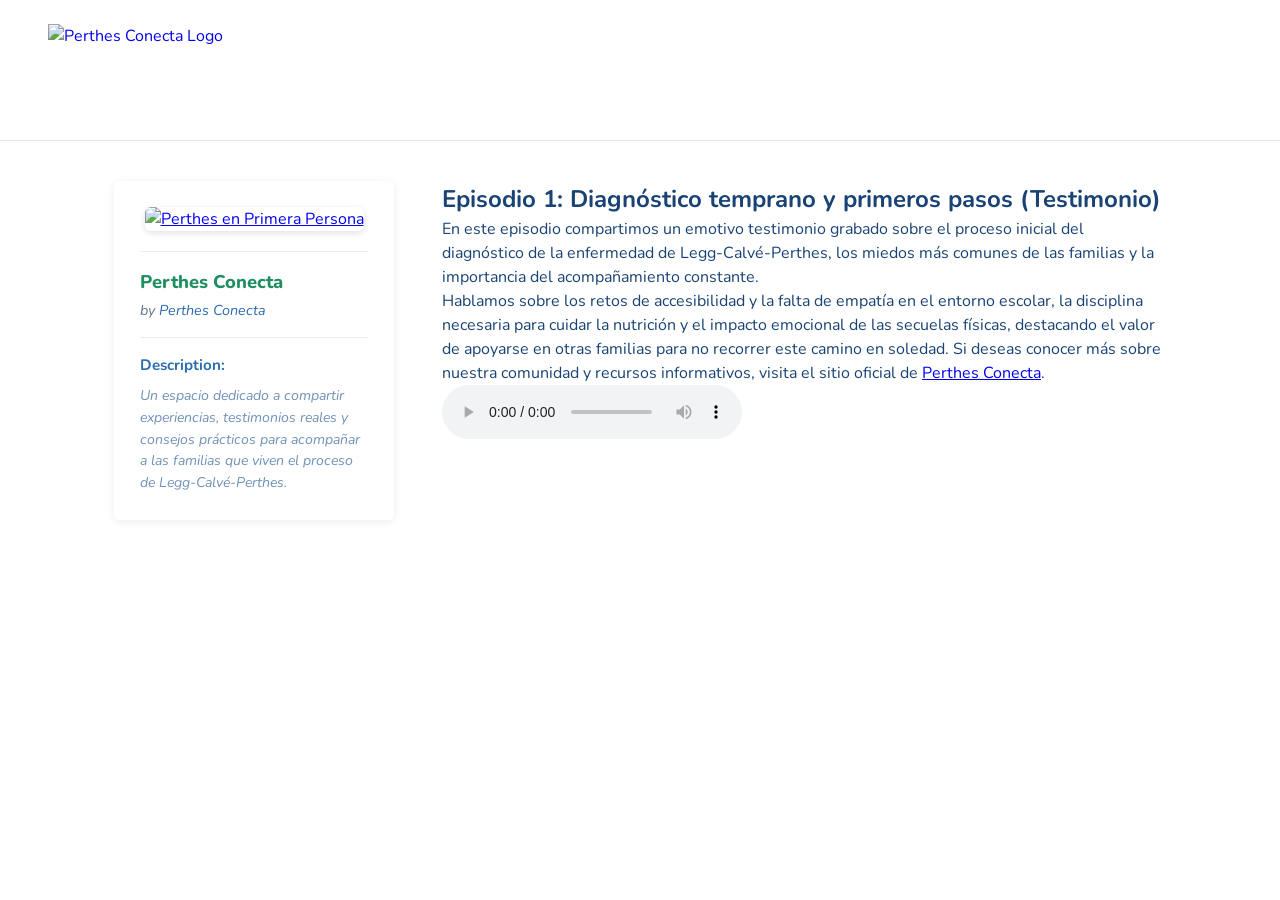
==== episode.html @ f5f4da5e "add episode detail view" ====
<!DOCTYPE html>
<html lang="es">
<head>
  <meta charset="UTF-8">
  <meta name="viewport" content="width=device-width, initial-scale=1.0">
  <title>Perthes Conecta - Episode Detail</title>

  <link rel="preconnect" href="https://fonts.googleapis.com">
  <link rel="preconnect" href="https://fonts.gstatic.com" crossorigin>
  <link href="https://fonts.googleapis.com/css2?family=Nunito:ital,wght@0,400;0,600;0,700;0,800;1,400&display=swap" rel="stylesheet">

  <link rel="stylesheet" href="css/styles.css">
</head>
<body>

  <header class="mainHeader">
    <a href="index.html" class="headerLogoLink">
      <img src="https://res.cloudinary.com/dfhwxnhsl/image/upload/v1792925191/Perthes_Conecta__Crecer_Juntos_khbixb.png" alt="Perthes Conecta Logo" class="headerLogoImg">
    </a>
    <div class="headerLoader" aria-hidden="true"></div>
  </header>

  <div class="layoutDetail">

    <aside class="sidebar">
      <a href="podcast.html" class="sidebarImgLink">
        <img src="https://res.cloudinary.com/dfhwxnhsl/image/upload/v1792926030/Abrazo_tierno_entre_madre_e_hijo_th5u5x.png" alt="Perthes en Primera Persona" class="sidebarImg">
      </a>
      <hr class="sidebarDivider">
      <h2 class="sidebarTitle">
        <a href="podcast.html" class="sidebarTitleLink">Perthes Conecta</a>
      </h2>
      <p class="sidebarAuthor">
        by <a href="podcast.html" class="sidebarAuthorLink">Perthes Conecta</a>
      </p>
      <hr class="sidebarDivider">
      <h3 class="sidebarDescHeading">Description:</h3>
      <p class="sidebarDescText">Un espacio dedicado a compartir experiencias, testimonios reales y consejos prácticos para acompañar a las familias que viven el proceso de Legg-Calvé-Perthes.</p>
    </aside>

    <main class="detailContent">
      <article class="episodeCard">
        <h1 class="episodeCardTitle">Episodio 1: Diagnóstico temprano y primeros pasos (Testimonio)</h1>
        
        <div class="episodeCardDescription">
          <p>En este episodio compartimos un emotivo testimonio grabado sobre el proceso inicial del diagnóstico de la enfermedad de Legg-Calvé-Perthes, los miedos más comunes de las familias y la importancia del acompañamiento constante.</p>
          <p>Hablamos sobre los retos de accesibilidad y la falta de empatía en el entorno escolar, la disciplina necesaria para cuidar la nutrición y el impacto emocional de las secuelas físicas, destacando el valor de apoyarse en otras familias para no recorrer este camino en soledad. Si deseas conocer más sobre nuestra comunidad y recursos informativos, visita el sitio oficial de <a href="https://perthesconecta.org" target="_blank" rel="noopener">Perthes Conecta</a>.</p>
        
        <div class="audioWrapper">
          <audio controls class="episodeCardAudio" src="https://res.cloudinary.com/dfhwxnhsl/video/upload/v1794402302/PerthesConecta_kwtcth.mp3">
            Tu navegador no soporta el reproductor de audio HTML5.
          </audio>
        </div>
      </article>
    </main>

  </div>

</body>
</html>
---- css/styles.css ----
*, *::before, *::after {
  box-sizing: border-box;
  margin: 0;
  padding: 0;
}

body {
  font-family: 'Nunito', system-ui, -apple-system, sans-serif;
  background-color: #ffffff;
  color: #194375;
  line-height: 1.5;
}

img {
  max-width: 100%;
  height: auto;
}

.visuallyHidden {
  position: absolute;
  width: 1px;
  height: 1px;
  padding: 0;
  margin: -1px;
  overflow: hidden;
  clip: rect(0, 0, 0, 0);
  white-space: nowrap;
  border: 0;
}


.mainHeader {
  display: flex;
  justify-content: space-between;
  align-items: center;
  padding: 1.5rem 3rem;
  background-color: #ffffff;
  border-bottom: 1px solid #e2e8f0;
}

.headerLogoLink {
  display: inline-block;
  text-decoration: none;
}

.headerLogoImg {
  height: 92px;
  width: auto;
  display: block;
}

.headerLoader {
  width: 18px;
  height: 18px;
  border-radius: 50%;
  background-color: #1f8f62;
  animation: pulseAndFade 1s forwards;
}

@keyframes pulseAndFade {
  0% { transform: scale(1); opacity: 1; }
  50% { transform: scale(1.3); opacity: 0.8; background-color: #f8c02c; }
  100% { transform: scale(1); opacity: 0; visibility: hidden; }
}


.mainContainer {
  max-width: 1100px;
  margin: 2.5rem auto;
  padding: 0 1.5rem;
}

.searchSection {
  display: flex;
  justify-content: flex-end;
  align-items: center;
  gap: 0.75rem;
  margin-bottom: 4.5rem;
}

.searchBadge {
  background-color: #2b6cb0;
  color: #ffffff;
  font-weight: 700;
  padding: 0.25rem 0.65rem;
  border-radius: 6px;
  font-size: 0.95rem;
}

.searchInput {
  padding: 0.55rem 0.9rem;
  border: 1px solid #cbd5e1;
  border-radius: 4px;
  font-family: inherit;
  font-size: 0.9rem;
  width: 250px;
  color: #334155;
  transition: border-color 0.2s ease, box-shadow 0.2s ease;
}

.searchInput:hover {
  border-color: #1f8f62;
}

.searchInput:focus,
.searchInput:focus-visible {
  outline: none;
  border-color: #1f8f62;
  box-shadow: 0 0 0 3px rgba(31, 143, 98, 0.15);
}

.podcastGrid {
  display: grid;
  grid-template-columns: repeat(4, 1fr);
  row-gap: 3.5rem;
  column-gap: 1.5rem;
  margin-top: 2.5rem;
}

.podcastCard {
  background-color: #ffffff;
  border-radius: 4px;
  border: 2px solid #e2e8f0;
  padding: 3rem 1rem;
  text-align: center;
  position: relative;
  box-shadow: 0 2px 8px rgba(0, 0, 0, 0.05);
  text-decoration: none;
  color: inherit;
  display: flex;
  flex-direction: column;
  align-items: center;
  justify-content: flex-end;
  transition: transform 0.25s ease, box-shadow 0.25s ease, border-color 0.25s ease;
}

.podcastCard:hover,
.podcastCard:focus-visible {
  transform: translateY(-6px) scale(1.02);
  border-color: #64748b;
  box-shadow: 0 10px 24px rgba(0, 0, 0, 0.1),
              0 0 15px rgba(44, 139, 248, 0.45);
  outline: none;
}

.podcastCardImg {
  width: 96px;
  height: 96px;
  border-radius: 50%;
  object-fit: cover;
  position: absolute;
  top: -48px;
  left: 50%;
  transform: translateX(-50%);
  border: 4px solid #ffffff;
  box-shadow: 0 3px 8px rgba(0, 0, 0, 0.15);
  background-color: #ffffff;
  transition: border-color 0.25s ease;
}

.podcastCard:hover .podcastCardImg,
.podcastCard:focus-visible .podcastCardImg {
  border-color: #64748b;
}

.podcastCardTitle {
  font-size: 0.82rem;
  font-weight: 800;
  text-transform: uppercase;
  color: #1f8f62;
  margin-bottom: 0.35rem;
  line-height: 2.5;
}

.podcastCardAuthor {
  margin-bottom: -1rem;
}




.layoutDetail {
  max-width: 1100px;
  margin: 2.5rem auto;
  padding: 0 1.5rem;
  display: flex;
  gap: 3rem;
  align-items: flex-start;
}


.sidebar {
  width: 280px;
  flex-shrink: 0;
  background-color: #ffffff;
  border: 2px solid transparent;
  border-radius: 6px;
  box-shadow: 0 2px 10px rgba(0, 0, 0, 0.08);
  padding: 1.5rem;
  transition: transform 0.2s ease, box-shadow 0.2s ease, border-color 0.2s ease;
}

.sidebar:hover {
  transform: translateY(-4px);
  box-shadow: 0 0 18px rgba(74, 144, 226, 0.55);
  border: 2px solid #6b7c93;
}

.sidebarImgLink {
  display: block;
  text-align: center;
  margin-bottom: 1.25rem;
}

.sidebarImg {
  width: 190px;
  height: 190px;
  object-fit: cover;
  border-radius: 6px;
  box-shadow: 0 2px 6px rgba(0, 0, 0, 0.12);
}

.sidebarDivider {
  border: none;
  border-top: 1px solid #eeeeee;
  margin: 1rem 0;
}

.sidebarTitle {
  font-size: 1.15rem;
  font-weight: 800;
  margin: 0 0 0.25rem 0;
}

.sidebarTitleLink {
  color: #1f8f62;
  text-decoration: none;
}

.sidebarTitleLink:hover {
  color: #175c40;
}

.sidebarAuthor {
  font-size: 0.9rem;
  font-style: italic;
  color: #64748b;
  margin: 0;
}

.sidebarAuthorLink {
  color: #2b6cb0;
  text-decoration: none;
}

.sidebarAuthorLink:hover {
  text-decoration: underline;
}

.sidebarDescHeading {
  font-size: 0.95rem;
  font-weight: 700;
  color: #2b6cb0;
  margin: 0 0 0.5rem 0;
}

.sidebarDescText {
  font-size: 0.88rem;
  line-height: 1.55;
  color: #6f91b6;
  font-style: italic;
  margin: 0;
}


.detailContent {
  flex: 1;
  min-width: 0;
}

.episodesCountCard {
  background-color: #ffffff;
  border: 2px solid transparent;
  border-radius: 6px;
  box-shadow: 0 2px 10px rgba(0, 0, 0, 0.08);
  padding: 1rem 1.5rem;
  margin-bottom: 1.5rem;
  transition: transform 0.2s ease, box-shadow 0.2s ease, border-color 0.2s ease;
}

.episodesCountCard:hover {
  transform: translateY(-4px);
  box-shadow: 0 0 18px rgba(74, 144, 226, 0.55);
  border: 2px solid #6b7c93;
}



.episodesCountTitle {
  font-size: 1.35rem;
  font-weight: 800;
  color: #2b6cb0;
  margin: 0;
}

.tableWrapper {
  background-color: #ffffff;
  border: 2px solid transparent;
  border-radius: 6px;
  box-shadow: 0 2px 10px rgba(0, 0, 0, 0.08);
  padding: 1.25rem 1.5rem;
  overflow-x: auto;
  transition: transform 0.2s ease, box-shadow 0.2s ease, border-color 0.2s ease;
}

.tableWrapper:hover {
  transform: translateY(-4px);
  box-shadow: 0 0 18px rgba(74, 144, 226, 0.55);
  border: 2px solid #6b7c93;
}

.episodesTable {
  width: 100%;
  border-collapse: collapse;
  text-align: left;
}

.episodesTable th {
  font-size: 0.95rem;
  font-weight: 800;
  color: #2b6cb0;
  padding: 0.75rem 1rem;
  border-bottom: 2px solid #eeeeee;
}

.episodesTable td {
  font-size: 0.92rem;
  color: #6f91b6;
  padding: 0.85rem 1rem;
  border-bottom: 1px solid #f0f0f0;
}

.episodesTable tbody tr:nth-child(odd) {
  background-color: #fafafa;
}

.episodesTable tbody tr:hover {
  background-color: #f2f9f6;
}

.episodesTableLink {
  color: #1f8f62;
  text-decoration: none;
  font-weight: 600;
}

.episodesTableLink:hover {
  text-decoration: underline;
}

@media (max-width: 768px) {
  .layoutDetail {
    flex-direction: column;
  }
  .sidebar {
    width: 100%;
  }
}
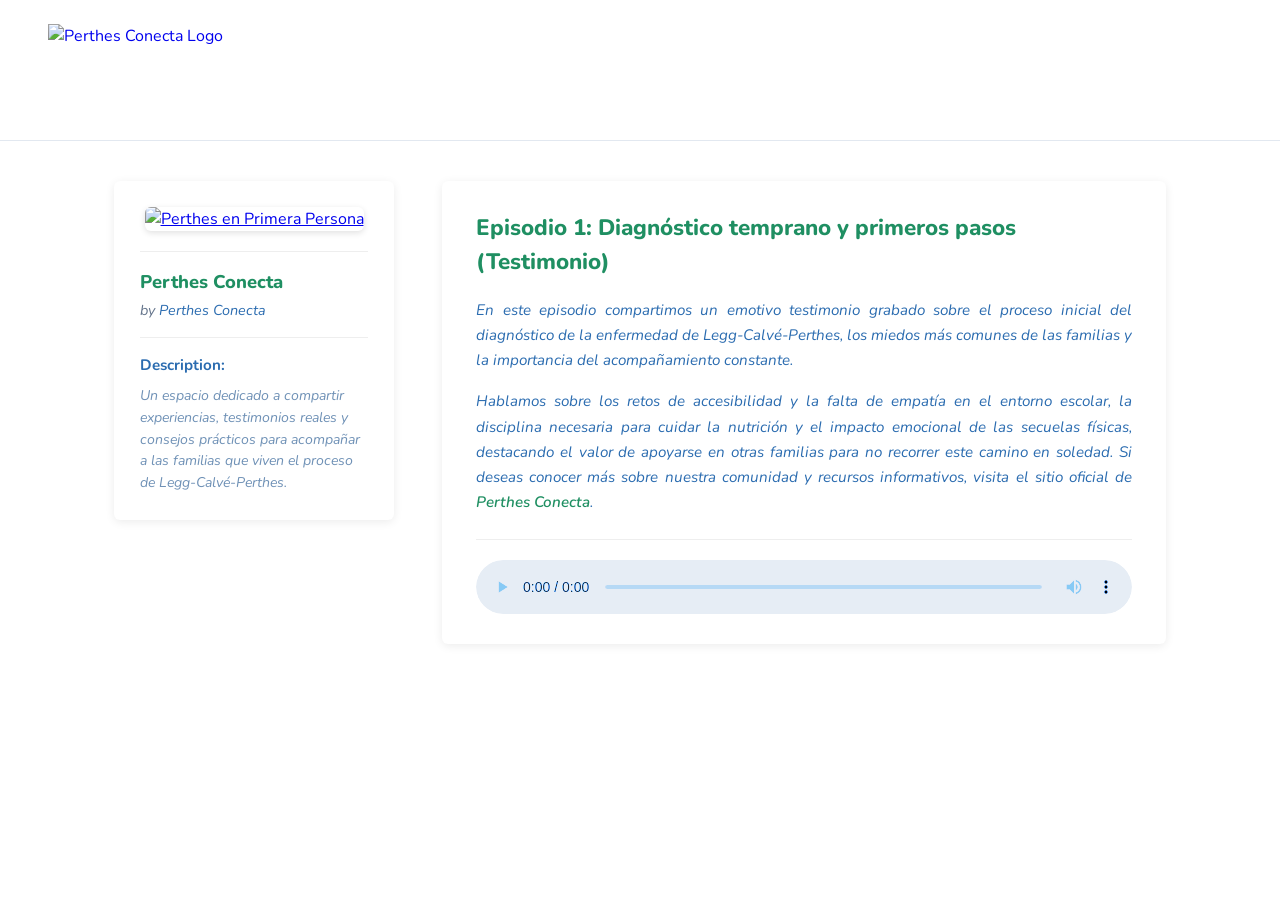
==== commit f8f92520: "complete W3C, responsive grid, and interactive states" ====
--- a/episode.html
+++ b/episode.html
@@ -45,7 +45,8 @@
         <div class="episodeCardDescription">
           <p>En este episodio compartimos un emotivo testimonio grabado sobre el proceso inicial del diagnóstico de la enfermedad de Legg-Calvé-Perthes, los miedos más comunes de las familias y la importancia del acompañamiento constante.</p>
           <p>Hablamos sobre los retos de accesibilidad y la falta de empatía en el entorno escolar, la disciplina necesaria para cuidar la nutrición y el impacto emocional de las secuelas físicas, destacando el valor de apoyarse en otras familias para no recorrer este camino en soledad. Si deseas conocer más sobre nuestra comunidad y recursos informativos, visita el sitio oficial de <a href="https://perthesconecta.org" target="_blank" rel="noopener">Perthes Conecta</a>.</p>
-        
+        </div>
+
         <div class="audioWrapper">
           <audio controls class="episodeCardAudio" src="https://res.cloudinary.com/dfhwxnhsl/video/upload/v1794402302/PerthesConecta_kwtcth.mp3">
             Tu navegador no soporta el reproductor de audio HTML5.
--- a/css/styles.css
+++ b/css/styles.css
@@ -176,6 +176,25 @@
   margin-bottom: -1rem;
 }
 
+.podcastCard:active {
+  transform: translateY(-2px) scale(0.99);
+}
+
+
+a:focus-visible {
+  outline: 2px solid #1f8f62;
+  outline-offset: 2px;
+  border-radius: 3px;
+}
+
+a:active {
+  opacity: 0.75;
+}
+
+.searchInput:active {
+  border-color: #175c40;
+}
+
 
 
 
@@ -358,11 +377,75 @@
   text-decoration: underline;
 }
 
+
+
+.episodeCard {
+  background-color: #ffffff;
+  border: 2px solid transparent;
+  border-radius: 6px;
+  box-shadow: 0 2px 10px rgba(0, 0, 0, 0.08);
+  padding: 1.75rem 2rem;
+  transition: transform 0.2s ease, box-shadow 0.2s ease, border-color 0.2s ease;
+}
+
+.episodeCard:hover {
+  transform: translateY(-4px);
+  box-shadow: 0 0 18px rgba(74, 144, 226, 0.55);
+  border: 2px solid #6b7c93;
+}
+
+.episodeCardTitle {
+  font-size: 1.4rem;
+  font-weight: 800;
+  color: #1f8f62;
+  margin: 0 0 1.25rem 0;
+}
+
+.episodeCardDescription {
+  font-size: 0.95rem;
+  line-height: 1.65;
+  color: #2b6cb0;
+  font-style: italic;
+  text-align: justify;
+}
+
+.episodeCardDescription p {
+  margin: 0 0 1rem 0;
+}
+
+.episodeCardDescription a {
+  color: #1f8f62;
+  font-weight: 600;
+  text-decoration: none;
+}
+
+.episodeCardDescription a:hover {
+  text-decoration: underline;
+}
+
+.audioWrapper {
+  margin-top: 1.5rem;
+  padding-top: 1.25rem;
+  border-top: 1px solid #eeeeee;
+}
+
+.episodeCardAudio {
+  width: 100%;
+  display: block;
+  outline: none;
+  border-radius: 30px;
+  filter: sepia(100%) saturate(260%) hue-rotate(175deg) brightness(96%);
+}
+
 @media (max-width: 768px) {
+  .podcastGrid {
+    grid-template-columns: 1fr;
+  }
+
   .layoutDetail {
     flex-direction: column;
   }
   .sidebar {
     width: 100%;
   }
-}
+}
